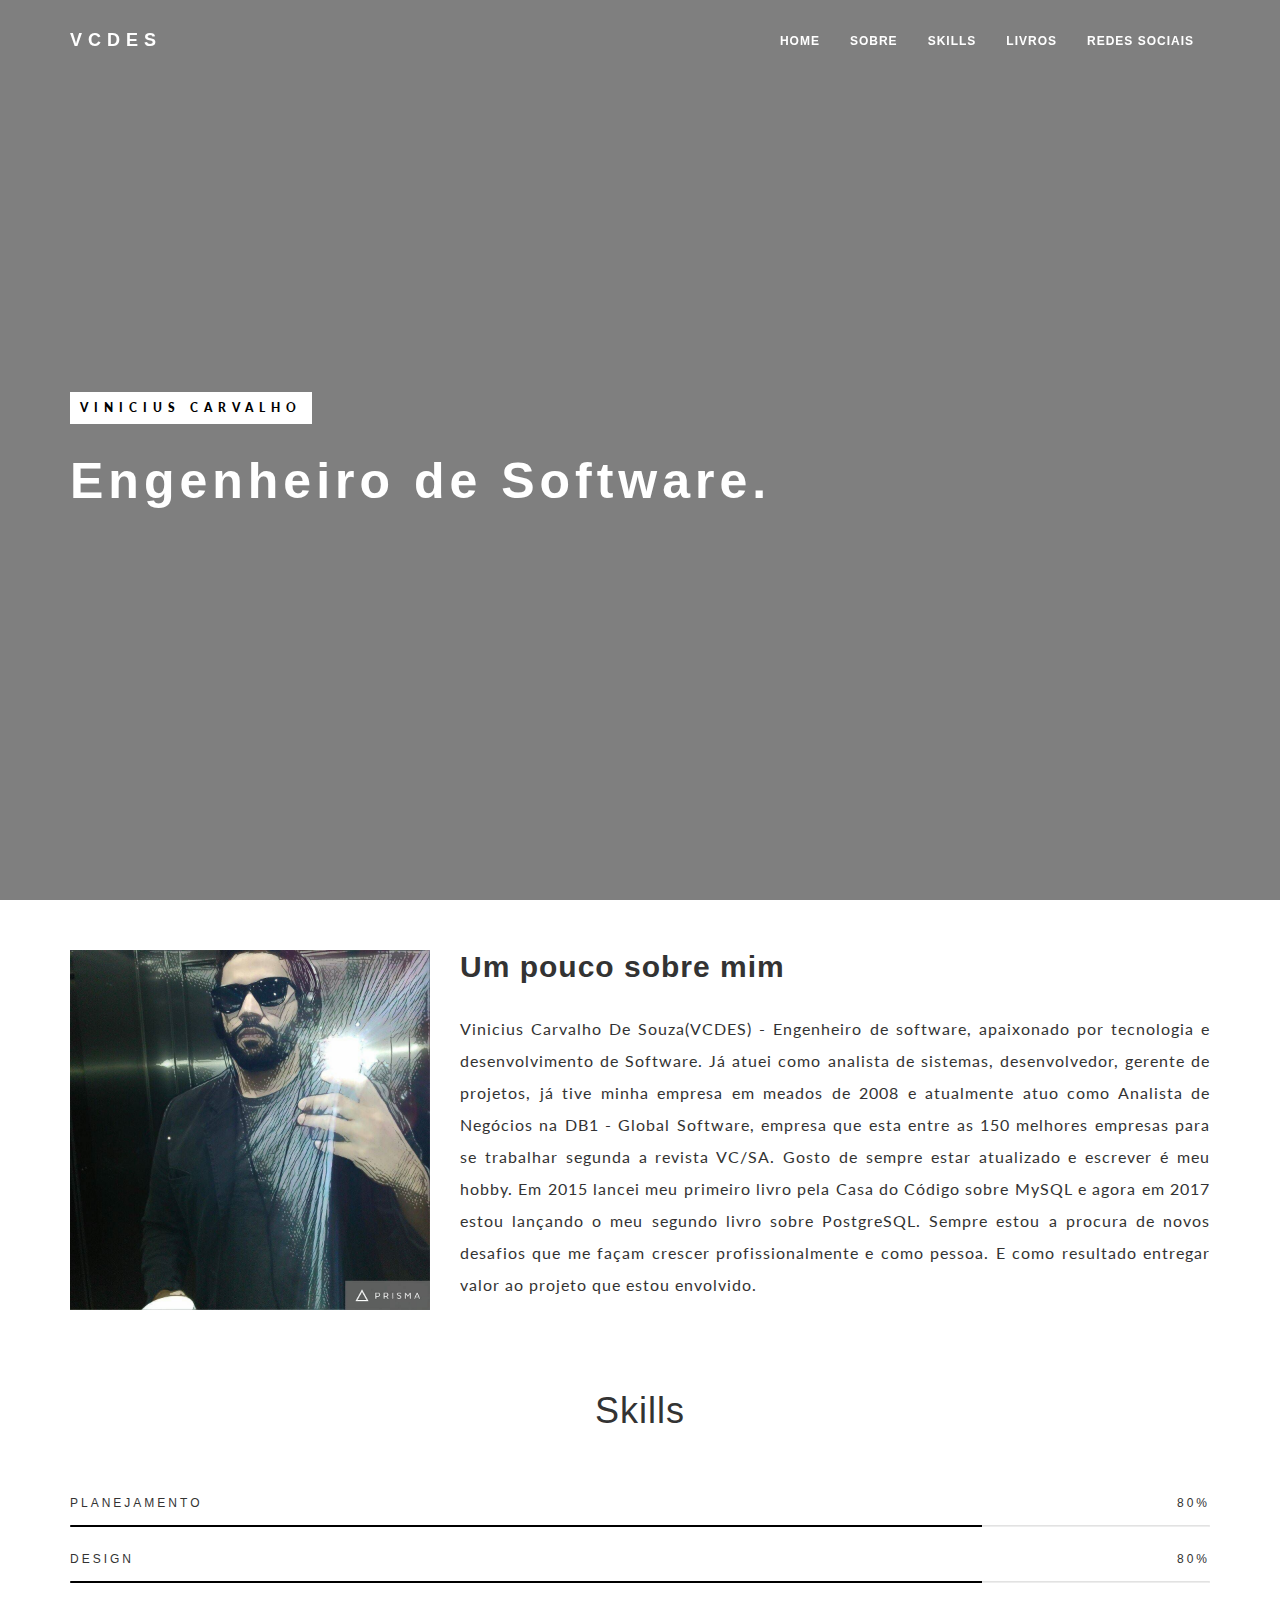
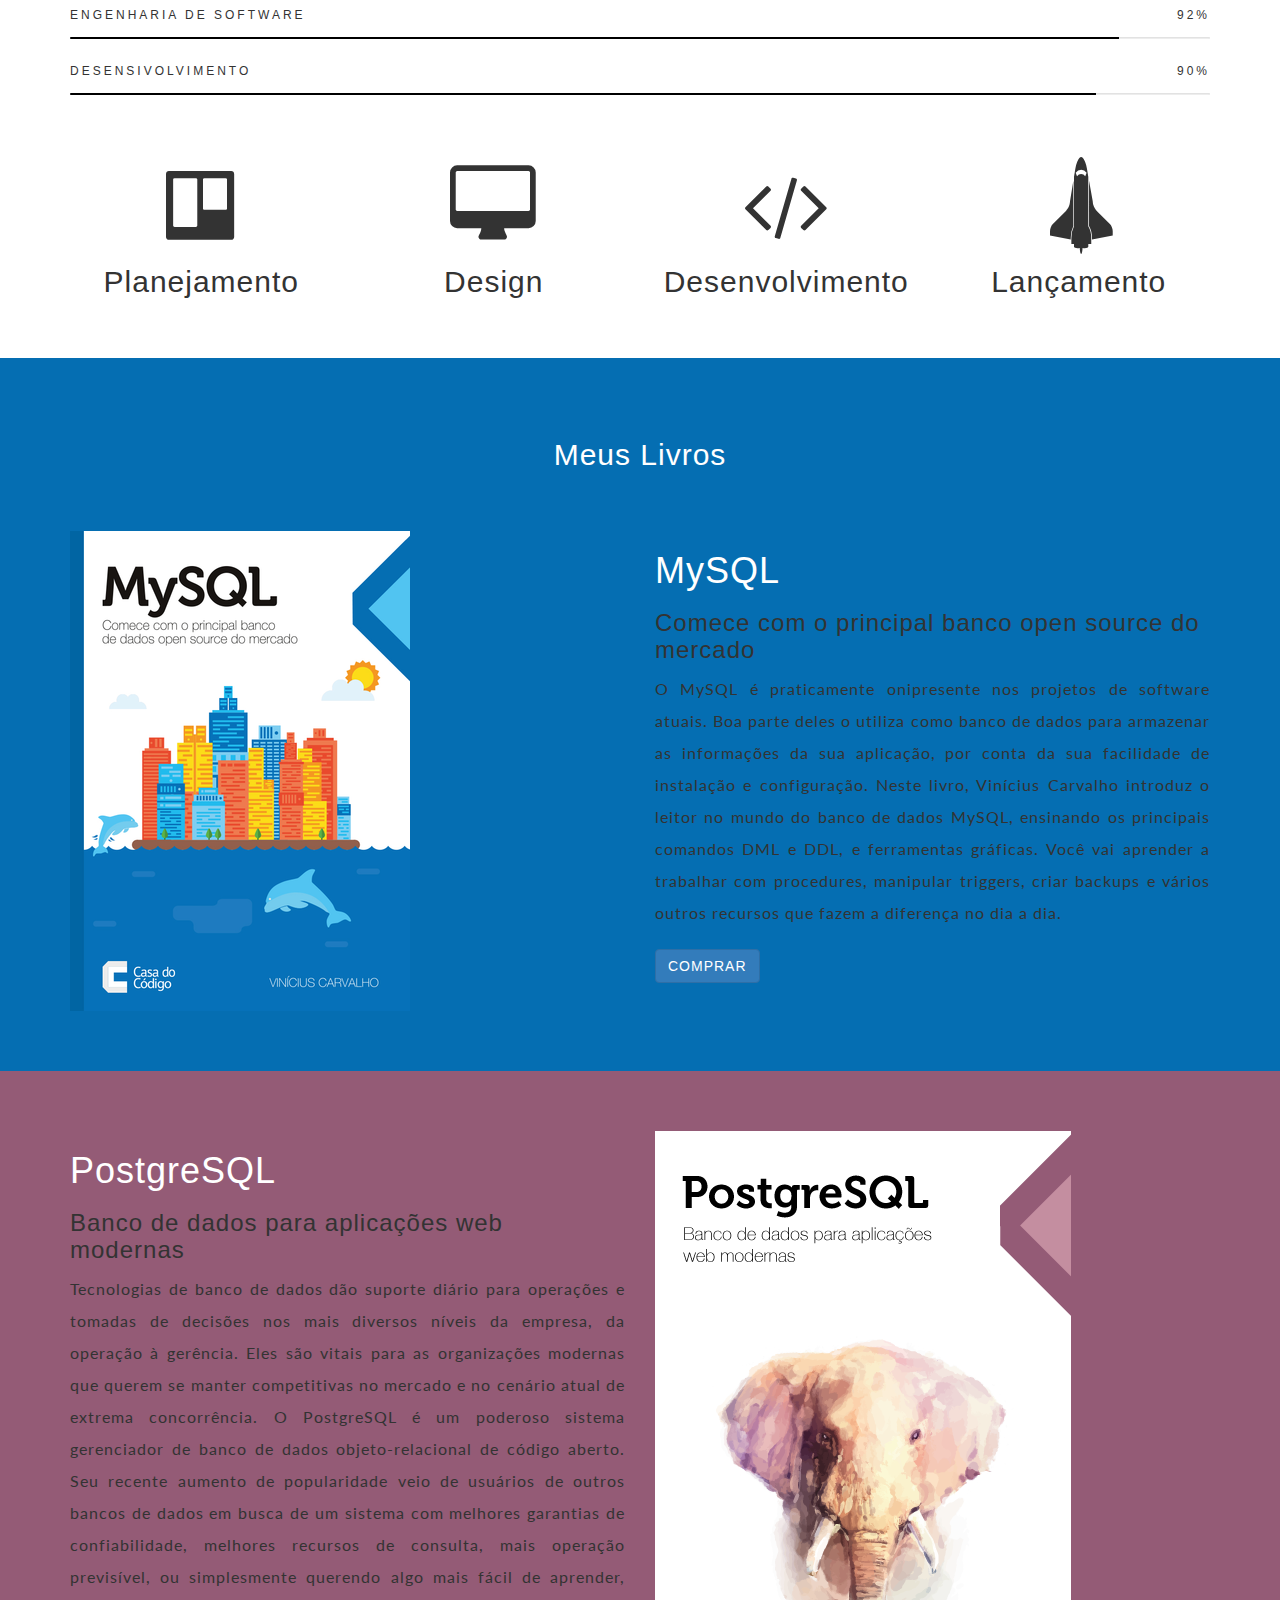
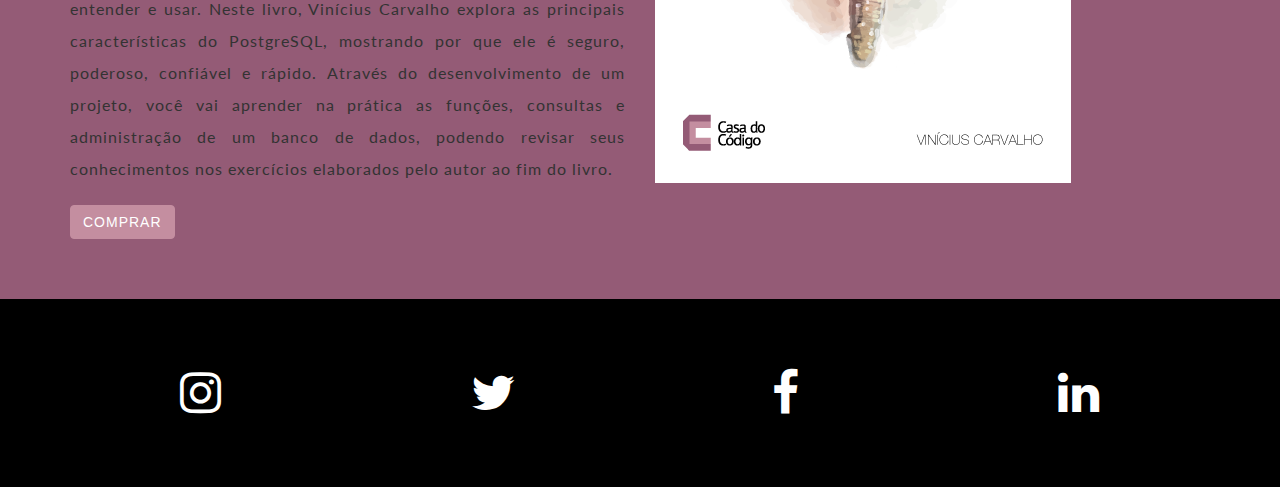
==== index.html @ 4eb9a99d "site" ====
<html>
    <head>
        <meta charset="utf-8">
        <meta name="viewport" content="width=device-width, initial-scale=1">
        <meta name="description" content="Vinicius Carvalho. Engenheiro de software, escritor, consultor, colunista, blogueiro e um nerd com orgulho. "/>
        <meta name="keywords" content="desenvolvimento, web sites, casa do código, ecommerce, apps, aplicativos, sistemas, Londrina, Maringa, Vinicius, Carvalho, Vinicius Carvalho, software, engenharia, computação, tecnologia">
        <meta name="author" content="Vinicius Carvalho">
        <!-- <script type="text/javascript" src="http://cdnjs.cloudflare.com/ajax/libs/jquery/2.0.3/jquery.min.js"></script> -->
        <script type="text/javascript" src="http://netdna.bootstrapcdn.com/bootstrap/3.3.4/js/bootstrap.min.js"></script>
        <link href="http://netdna.bootstrapcdn.com/bootstrap/3.3.4/css/bootstrap.min.css" rel="stylesheet" type="text/css">
        <link href="http://cdnjs.cloudflare.com/ajax/libs/font-awesome/4.3.0/css/font-awesome.min.css" rel="stylesheet" type="text/css">
        <link href="style.css" rel="stylesheet" type="text/css">
    </head>

  <body>


      <header id="home" class="welcome-area">
          <div class="header-top-area">
              <div class="container">
                  <div class="row">
                      <div class="col-md-3">
                          <div class="logo">
                              <a href="index.html">VCDES</a>
                          </div>
                      </div>
                      <div class="col-md-9">

                          <div class="mainmenu">
                              <div class="navbar navbar-nobg">
                                  <div class="navbar-header">
                                      <button type="button" class="navbar-toggle" data-toggle="collapse" data-target=".navbar-collapse">
                                          <span class="sr-only">Toggle navigation</span>
                                          <span class="icon-bar"></span>
                                          <span class="icon-bar"></span>
                                          <span class="icon-bar"></span>
                                      </button>
                                  </div>
                                  <div class="navbar-collapse collapse">
                                      <ul class="nav navbar-nav navbar-right">
                                          <li class="active"><a class="smoth-scroll" href="#home">Home <div class="ripple-wrapper"></div></a>
                                          </li>
                                          <li><a class="smoth-scroll" href="#viniciuscdes-about">Sobre</a>
                                          </li>
                                          <li><a class="smoth-scroll" href="#viniciuscdes-skills">Skills</a>
                                          </li>
                                          <li><a class="smoth-scroll" href="#viniciuscdes-books">Livros</a>
                                          </li>
                                          <li><a class="smoth-scroll" href="#viniciuscdes-social">Redes Sociais</a>
                                          </li>
                                      </ul>
                                  </div>
                              </div>
                          </div>
                      </div>
                  </div>
              </div>
          </div>
          <div class="welcome-video-area" data-stellar-background-ratio="0.6">
              <a class="player" data-property="{videoURL:'https://www.youtube.com/watch?v=ZEcnHahx3Ls',containment:'#home', showControls:false, autoPlay:true, zoom:0, loop:true, mute:true, startAt:0, opacity:1, quality:'default'}"></a>
              <div class="display-table">
                  <div class="display-table-cell">
                      <div class="container">
                          <div class="row">
                              <div class="col-md-12">
                                  <div class="header-text">
                                      <p class="wow fadeInUp" data-wow-delay="0.4s">Vinicius Carvalho</p>
                                      <h2 class="wow fadeInUp" data-wow-delay="0.8s">Engenheiro de Software.</h2>
                                      <!-- <a class="home-btn smoth-scroll wow fadeInUp" data-wow-delay="1.2s" href="#work">Download CV</a>
                                      <a class="home-btn smoth-scroll wow fadeInUp" data-wow-delay="1.4s" href="#contact">Contact me</a> -->
                                  </div>
                              </div>
                          </div>
                      </div>
                  </div>
              </div>
          </div>
      </header>



        <div class="section about-viniciuscdes" id="viniciuscdes-about">
          <div class="container">
            <div class="row">
              <div class="col-md-4 text-left">
                <img src="assets/images/me.jpg" class="img-responsive">
              </div>
              <div class="col-md-8">
                <!-- <div class="row"> -->
                  <!-- <div class="col-md-12"> -->

                  <!-- </div> -->
                <!-- </div> -->
                <div class="about-text">
                    <h2>Um pouco sobre mim</h2>
                  <p class="text-justify">
                    Vinicius Carvalho De Souza(VCDES) -  Engenheiro de software, apaixonado por tecnologia e desenvolvimento de Software.
                    Já atuei como analista de sistemas, desenvolvedor, gerente de projetos, já tive minha empresa em meados de 2008 e
                    atualmente atuo como Analista de Negócios na DB1 - Global Software, empresa que esta entre as 150 melhores empresas para
                    se trabalhar segunda a revista VC/SA.
                    Gosto de sempre estar atualizado e escrever é meu hobby. Em 2015 lancei meu primeiro livro pela Casa do Código sobre MySQL e
                    agora em 2017 estou lançando o meu segundo livro sobre PostgreSQL.
                    Sempre estou a procura de novos desafios que me façam crescer profissionalmente e como pessoa.
                    E como resultado entregar valor ao projeto que estou envolvido.
                    </p>
                </div>
              </div>
            </div>
          </div>
        </div>
        <div class="section-black" id="viniciuscdes-skills">
          <div class="container">
            <div class="row">
              <div class="col-md-12">
                <div class="text-section-skills">
                  <h1 class="text-center">Skills</h1>
                </div>
              </div>
            </div>

            <div class="row">
              <div class="col-md-12">
                  <p class="progress-bar-text">Planejamento<span>80%</span></p>
                <div class="progress progress-vcdes">
                  <div class="progress-bar progress-bar-vcdes" role="progressbar" style="width: 80%;"></div>
                </div>
              </div>
            </div>

            <div class="row">
              <div class="col-md-12">
                  <p class="progress-bar-text">Design<span>80%</span></p>
                <div class="progress progress-vcdes">
                  <div class="progress-bar progress-bar-vcdes" role="progressbar" style="width: 80%;"></div>
                </div>
              </div>
            </div>

            <div class="row">
              <div class="col-md-12">
                  <p class="progress-bar-text">Engenharia de Software<span>92%</span></p>
                <div class="progress progress-vcdes">
                  <div class="progress-bar progress-bar-vcdes" role="progressbar" style="width: 92%;"></div>
                </div>
              </div>
            </div>

            <div class="row">
              <div class="col-md-12">
                  <p class="progress-bar-text">Desensivolvimento<span>90%</span></p>
                <div class="progress progress-vcdes">
                  <div class="progress-bar progress-bar-vcdes" role="progressbar" style="width: 90%;"></div>
                </div>
              </div>
            </div>

          </div>
        </div>

        <div class="section text-center section-process">
          <div class="container">
            <div class="row">
              <div class="col-md-3 col-sm-6">
                <i class="fa fa-5x fa-fw fa-trello"></i>
                  <h2>Planejamento</h2>
                  <!-- <p></p> -->
              </div>
              <div class="col-md-3 col-sm-6">
                <i class="fa fa-5x fa-fw fa-desktop"></i>
                <h2>Design</h2>
                <!-- <p></p> -->
              </div>
              <div class="col-md-3 col-sm-6">
                <i class="fa fa-5x fa-fw fa-code"></i>
                <h2>Desenvolvimento</h2>
                <!-- <p></p> -->
              </div>
              <div class="col-md-3 col-sm-6">
                <i class="fa fa-5x fa-fw fa-rotate-270 fa-space-shuttle"></i>
                <h2>Lançamento</h2>
                <!-- <p></p> -->
              </div>
            </div>
          </div>
        </div>

        <div class="section mysql-book" id="viniciuscdes-books">
            <div class="container">

                <div class="row">
                  <div class="col-md-12">
                    <div class="text-section-books">
                      <h2 class="text-center">Meus Livros</h2>
                    </div>
                  </div>
                </div>

                <div class="row">
                    <div class="col-md-6">
                        <img src="assets/images/mysql.png" class="img-responsive">
                    </div>
                    <div class="col-md-6">
                        <h1 class="text-primary" style="color:#fff;">MySQL</h1>
                        <h3>Comece com o principal banco open source do mercado</h3>
                        <div class="about-text">
                          <p class="text-justify">
                            O MySQL é praticamente onipresente nos projetos de software atuais.
                            Boa parte deles o utiliza como banco de dados para armazenar as informações da sua aplicação,
                            por conta da sua facilidade de instalação e configuração.
                             Neste livro, Vinícius Carvalho introduz o leitor no mundo do banco de dados MySQL,
                             ensinando os principais comandos DML e DDL, e ferramentas gráficas.
                             Você vai aprender a trabalhar com procedures, manipular triggers,
                             criar backups e vários outros recursos que fazem a diferença no dia a dia.
                           </p>
                           <a class="btn btn-primary btn-mysql" href="https://www.casadocodigo.com.br/products/livro-banco-mysql">COMPRAR</a>
                        </div>
                    </div>
                </div>
            </div>
        </div>
        <div class="section postgres-book" id="postgres-book">
            <div class="container">
                <div class="row">
                    <div class="col-md-6">
                        <h1 class="text-primary" style="color:#fff;">PostgreSQL</h1>
                        <h3>Banco de dados para aplicações web modernas</h3>
                        <div class="about-text">
                          <p class="text-justify">
                            Tecnologias de banco de dados dão suporte diário para operações
                            e tomadas de decisões nos mais diversos níveis da empresa, da operação à gerência.
                            Eles são vitais para as organizações modernas que querem se manter competitivas no
                            mercado e no cenário atual de extrema concorrência. O PostgreSQL é um poderoso sistema
                            gerenciador de banco de dados objeto-relacional de código aberto. Seu recente aumento de
                            popularidade veio de usuários de outros bancos de dados em busca de um sistema com
                            melhores garantias de confiabilidade, melhores recursos de consulta, mais operação
                            previsível, ou simplesmente querendo algo mais fácil de aprender, entender e usar.
                            Neste livro, Vinícius Carvalho explora as principais características do PostgreSQL,
                            mostrando por que ele é seguro, poderoso, confiável e rápido.
                            Através do desenvolvimento de um projeto, você vai aprender na prática as funções,
                            consultas e administração de um banco de dados, podendo revisar seus conhecimentos
                            nos exercícios elaborados pelo autor ao fim do livro.
                          </p>
                          <a class="btn btn-warning btn-postgres" href="https://www.casadocodigo.com.br/products/livro-postgresql">COMPRAR</a>
                        </div>
                    </div>
                    <div class="col-md-6">
                        <img src="assets/images/postgresql.png" class="img-responsive">
                    </div>
                </div>
            </div>
        </div>




          <!-- <script type="text/javascript" src="https://form.jotformz.com/jsform/70688558191671"></script> -->


    <div class="section social-viniciuscdes" id="viniciuscdes-social">
      <div class="container">
        <div class="row text-center">
          <div class="col-xs-3 text-center">
            <a href="http://www.instagram.com/viniciuscdes">
              <i class="fa fa-3x fa-fw fa-instagram text-inverse social-vcdes"></i>
            </a>
          </div>
          <div class="col-xs-3">
            <a href="http://www.twitter.com/vinicisucdes">
              <i class="fa fa-3x fa-fw fa-twitter text-inverse social-vcdes"></i>
            </a>
          </div>
          <div class="col-xs-3">
            <a href="http://www.facebook.com/vinicisucdes">
              <i class="fa fa-3x fa-facebook fa-fw text-inverse social-vcdes"></i>
            </a>
          </div>
          <div class="col-xs-3 text-center">
            <a href="https://www.linkedin.com/in/viniciuscdes/">
              <i class="fa fa-3x fa-fw fa-linkedin hub text-inverse social-vcdes"></i>
            </a>
          </div>
        </div>
      </div>
    </div>


    <!-- LATEST JQUERY -->
    <script src="assets/js/jquery.min.js"></script>

    <!-- YOUTUBE JS -->
    <script src="assets/js/jquery.mb.YTPlayer.min.js"></script>
    <script type="text/javascript">
        $('.player').mb_YTPlayer();
    </script>
    <!-- SCRIPT JS -->
    <script src="assets/js/scripts.js"></script>
</body>
</html>
---- style.css ----
@import url('https://fonts.googleapis.com/css?family=Lato|Lato');

body {
    font-size: 16px;
    font-weight: 400;
    line-height: 24px;
    letter-spacing: 1px;
    height: 100%;
    font-family: 'Lato', sans-serif;
}

h1,
h2,
h3,
h4,
h5,
h6 {
    font-family: 'Montserrat', sans-serif;
}

a {
    text-decoration: none;
    -webkit-transition: all 0.4s;
    -webkit-transition: all 0.2s;
    transition: all 0.2s;
    color: #000;
    font-family: 'Montserrat', sans-serif;
}

 
.about-viniciuscdes{
  margin-top: 50px;
  margin-bottom: 50px;
}

.progress-vcdes{
  height: 2px;
}

.progress-bar-vcdes{
  background-color: #000000;
}

.progress-bar-text span {
    float: right
}
.progress-bar-text {
    text-transform: uppercase;
    font-size: 12px;
    letter-spacing: 3px;
    font-family: 'Dosis', sans-serif;
}

.section-process{
  padding-bottom: 50px;
  padding-top: 50px;
}

.social-viniciuscdes{
    background-color: #000;
    padding-top: 70px;
    padding-bottom: 70px;
}

.mysql-book{
  background-color: #056eb2;
  padding-top: 60px;
  padding-bottom: 60px;
}

.postgres-book{
  background-color: #945b76;
  padding-top: 60px;
  padding-bottom: 60px;
}

.text-section-books{
  color: #ffffff;
  margin-bottom:60px;
}

.text-section-skills{
  margin-bottom: 60px;
}



.about-text h2 {
    margin-top: 0;
    margin-bottom: 30px;
    font-weight: 900;
}

.about-text p {
    margin-bottom: 20px;
    letter-spacing: 1px;
    line-height:32px;
}

.about-text p a {
    display: inline-block;
    background: #000;
    color: #fff;
    padding: 2px 6px;
    text-transform: uppercase;
    font-size: 12px;
    border: 1px solid #000;
    letter-spacing: 5px;
    margin: 0px 5px;
}

.about-text p a:hover {
    background: transparent;
    border: 1px solid #000;
    color: #000;
}


/*buy buttons*/

.btn-mysql{
  background-color: #337cbb;
  border-color: #2e6fa7;
}

.btn-postgres{
  background-color: #c48ea0;
  border-color: #c48ea0;
}

/*social-vcdes*/

.social-vcdes{
  color:#ffffff;
}

/*welcome-area*/

.welcome-area {
    height: 100%;
}

.welcome-image-area {
    position: relative;
    height: 100%;
    background: url(../images/bg/bg.jpg);
    background-size: cover;
    z-index: 1;
}

.parallax-bg {
    background: url(../images/bg/bg1.jpg);
    background-size: cover;
}

.welcome-image-area:after {
    position: absolute;
    background: rgba(0, 0, 0, .7);
    left: 0;
    top: 0;
    width: 100%;
    height: 100%;
    content: "";
    z-index: -1;
}

.display-table {
    display: table;
    width: 100%;
    height: 100%;
}

.display-table-cell {
    display: table-cell;
    vertical-align: middle;
}

.header-text {}

.header-text h2 {
    color: #fff;
    font-size: 50px;
    letter-spacing: 5px;
    margin: 0;
    font-weight: 900;
}

.header-text p {
    color: #000;
    text-transform: uppercase;
    letter-spacing: 6px;
    font-size: 12px;
    background: #fff;
    display: inline-block;
    padding: 4px 10px;
    font-weight: 900;
    margin-bottom: 30px;
}

.header-top-area {
    position: fixed;
    left: 0;
    top: 0;
    width: 100%;
    z-index: 9999;
    -webkit-transition: all 0.4s ease-out;
    transition: all 0.4s ease-out;
}

.logo {
    padding-top: 28px;
    -webkit-transition: all 0.3s ease-out;
    transition: all 0.3s ease-out;
}

.logo a {
    display: block;
    color: #fff;
    text-transform: uppercase;
    letter-spacing: 6px;
    font-weight: 900;
    font-size: 18px;
}

.mainmenu .navbar-nav li a {
    color: #fff;
    text-transform: uppercase;
    font-size: 12px;
    letter-spacing: 1px;
    padding: 30px 15px;
    -webkit-transition: .3s;
    transition: .3s;
    font-weight: 600;
}

.mainmenu .navbar-nav li a:hover {
    background: none;
    color: #fff;
    -webkit-transition: all 0.3s ease-out;
    transition: all 0.3s ease-out;
}

.nav li a:focus,
.nav li a:hover {
    background: none;
    color: #fff;
    -webkit-transition: all 0.3s ease-out;
    transition: all 0.3s ease-out;
}

.navbar {
    margin: 0;
}

.menu-bg {
    -webkit-transition: all 0.3s ease-out;
    transition: all 0.3s ease-out;
    background: #000;
}

.menu-bg .logo {
    padding-top: 18px;
    -webkit-transition: all 0.3s ease-out;
    transition: all 0.3s ease-out;
}

.menu-bg .mainmenu .navbar-nav li a {
    color: #fff;
    padding: 20px 15px;
    -webkit-transition: .3s;
    transition: .3s;
}

.menu-bg .mainmenu .navbar-nav li a:hover {
    color: #fff;
}

a.home-btn {
    margin-top: 40px;
    display: inline-block;
    color: #fff;
    padding: 10px 25px;
    text-transform: uppercase;
    font-size: 12px;
    border: 1px solid #fff;
    margin-right: 10px;
    background: transparent;
}

a.home-btn:hover {
    border: 1px solid #fff;
    background: transparent;
    color: #000;
    background: #fff;
}




.welcome-video-area {
    position: relative;
    height: 100%;
    background-size: cover;
    z-index: 1;
    background-position: center center;
}

.welcome-video-area:after {
    position: absolute;
    background: rgba(0, 0, 0, .5);
    left: 0;
    top: 0;
    width: 100%;
    height: 100%;
    content: "";
    z-index: -1;
}

.display-table {
    display: table;
    width: 100%;
    height: 100%;
}

.display-table-cell {
    display: table-cell;
    vertical-align: middle;
}



.preloader-area {
    background: #fff;
    bottom: 0;
    left: 0;
    position: fixed;
    right: 0;
    top: 0;
    z-index: 9999;
}

.double-bounce1,
.double-bounce2 {
    width: 100%;
    height: 100%;
    border-radius: 50%;
    background-color: #000;
    opacity: 0.6;
    position: absolute;
    top: 50%;
    left: 50%;
    height: 30px;
    width: 30px;
    margin-left: -15px;
    margin-top: -15px;
    -webkit-animation: sk-bounce 2.0s infinite ease-in-out;
    animation: sk-bounce 2.0s infinite ease-in-out;
}

.double-bounce2 {
    -webkit-animation-delay: -1.0s;
    animation-delay: -1.0s;
}

@-webkit-keyframes sk-bounce {
    0%,
    100% {
        -webkit-transform: scale(0.0)
    }
    50% {
        -webkit-transform: scale(1.0)
    }
}

@keyframes sk-bounce {
    0%,
    100% {
        transform: scale(0.0);
        -webkit-transform: scale(0.0);
    }
    50% {
        transform: scale(1.0);
        -webkit-transform: scale(1.0);
    }
}
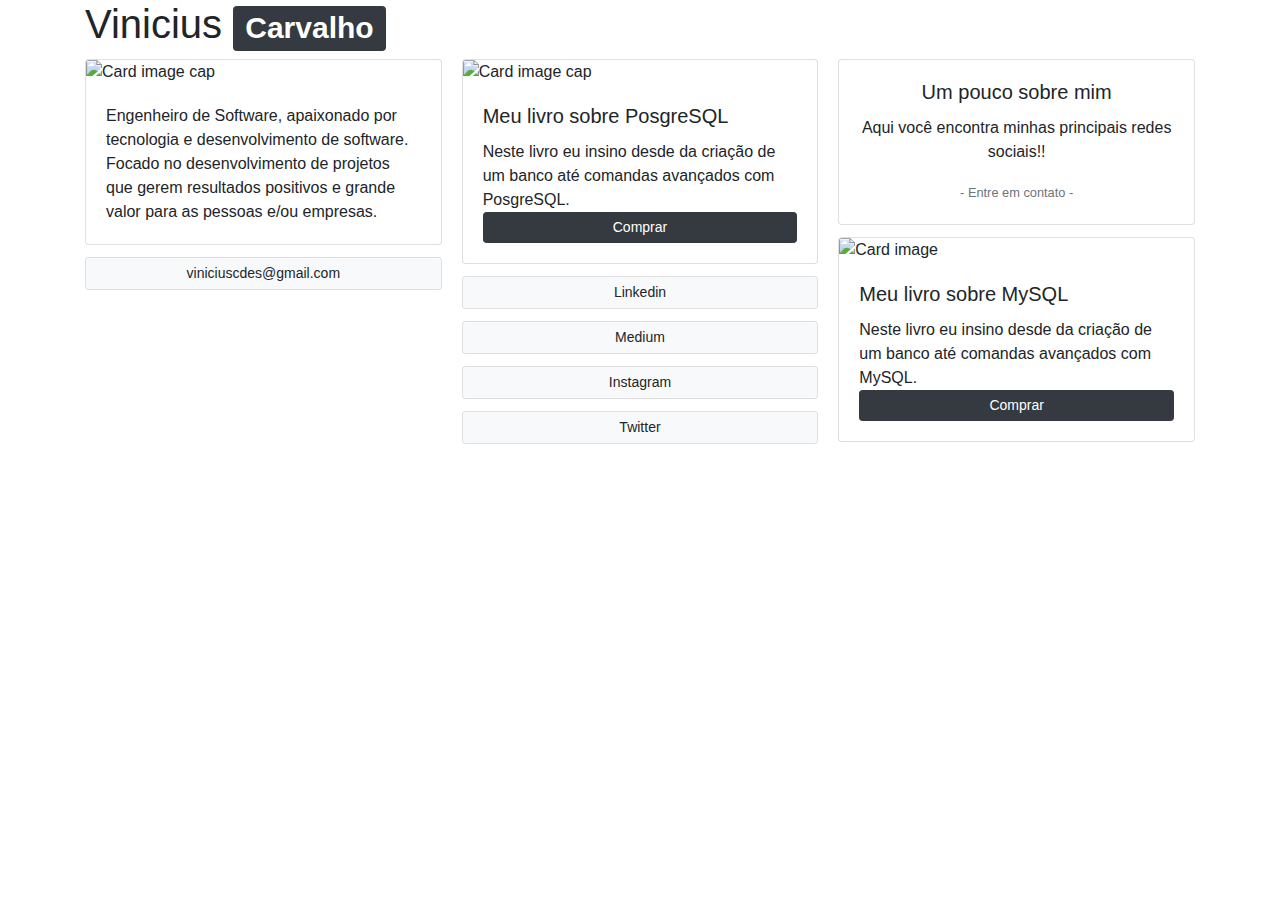
==== commit 0916d146: "Update index.html" ====
--- a/index.html
+++ b/index.html
@@ -1,298 +1,113 @@
-<html>
-    <head>
-        <meta charset="utf-8">
-        <meta name="viewport" content="width=device-width, initial-scale=1">
-        <meta name="description" content="Vinicius Carvalho. Engenheiro de software, escritor, consultor, colunista, blogueiro e um nerd com orgulho. "/>
-        <meta name="keywords" content="desenvolvimento, web sites, casa do código, ecommerce, apps, aplicativos, sistemas, Londrina, Maringa, Vinicius, Carvalho, Vinicius Carvalho, software, engenharia, computação, tecnologia">
-        <meta name="author" content="Vinicius Carvalho">
-        <!-- <script type="text/javascript" src="http://cdnjs.cloudflare.com/ajax/libs/jquery/2.0.3/jquery.min.js"></script> -->
-        <script type="text/javascript" src="http://netdna.bootstrapcdn.com/bootstrap/3.3.4/js/bootstrap.min.js"></script>
-        <link href="http://netdna.bootstrapcdn.com/bootstrap/3.3.4/css/bootstrap.min.css" rel="stylesheet" type="text/css">
-        <link href="http://cdnjs.cloudflare.com/ajax/libs/font-awesome/4.3.0/css/font-awesome.min.css" rel="stylesheet" type="text/css">
-        <link href="style.css" rel="stylesheet" type="text/css">
-    </head>
-
-  <body>
+<!doctype html>
+<html lang="en">
+  <head>
+    <!-- Required meta tags -->
+    <meta charset="utf-8">
+    <meta name="viewport" content="width=device-width, initial-scale=1, shrink-to-fit=no">
+   <meta name="description" content="">
+    <meta name="author" content="">
+    <!-- Bootstrap CSS -->
+    <link rel="stylesheet" href="https://maxcdn.bootstrapcdn.com/bootstrap/4.0.0/css/bootstrap.min.css" integrity="sha384-Gn5384xqQ1aoWXA+058RXPxPg6fy4IWvTNh0E263XmFcJlSAwiGgFAW/dAiS6JXm" crossorigin="anonymous">
+ 
+	<link rel="stylesheet" href="https://use.fontawesome.com/releases/v5.0.8/css/all.css" integrity="sha384-3AB7yXWz4OeoZcPbieVW64vVXEwADiYyAEhwilzWsLw+9FgqpyjjStpPnpBO8o8S" crossorigin="anonymous">
 
 
-      <header id="home" class="welcome-area">
-          <div class="header-top-area">
-              <div class="container">
-                  <div class="row">
-                      <div class="col-md-3">
-                          <div class="logo">
-                              <a href="index.html">VCDES</a>
-                          </div>
-                      </div>
-                      <div class="col-md-9">
+    <title>Hello, world!</title>
+  </head>
+  <body>
+    <div class="row">
+		<div class="container">	
+			<h1>Vinicius <span class="badge badge-dark">Carvalho</span></h1>
+		</div>
+	</div> 
+    <div class="row">
+		<div class="container">	
+			
+			<div class="card-columns">
+			  <div class="card">
+				<img class="card-img-top" src="viniciuscarvalho.png" alt="Card image cap">
+				<div class="card-body">			
+				  <p class="card-text">Engenheiro de Software, apaixonado por tecnologia e desenvolvimento de software. Focado no desenvolvimento de projetos que gerem resultados positivos e grande valor para as pessoas e/ou empresas. </p>
 
-                          <div class="mainmenu">
-                              <div class="navbar navbar-nobg">
-                                  <div class="navbar-header">
-                                      <button type="button" class="navbar-toggle" data-toggle="collapse" data-target=".navbar-collapse">
-                                          <span class="sr-only">Toggle navigation</span>
-                                          <span class="icon-bar"></span>
-                                          <span class="icon-bar"></span>
-                                          <span class="icon-bar"></span>
-                                      </button>
-                                  </div>
-                                  <div class="navbar-collapse collapse">
-                                      <ul class="nav navbar-nav navbar-right">
-                                          <li class="active"><a class="smoth-scroll" href="#home">Home <div class="ripple-wrapper"></div></a>
-                                          </li>
-                                          <li><a class="smoth-scroll" href="#viniciuscdes-about">Sobre</a>
-                                          </li>
-                                          <li><a class="smoth-scroll" href="#viniciuscdes-skills">Skills</a>
-                                          </li>
-                                          <li><a class="smoth-scroll" href="#viniciuscdes-books">Livros</a>
-                                          </li>
-                                          <li><a class="smoth-scroll" href="#viniciuscdes-social">Redes Sociais</a>
-                                          </li>
-                                      </ul>
-                                  </div>
-                              </div>
-                          </div>
-                      </div>
-                  </div>
-              </div>
-          </div>
-          <div class="welcome-video-area" data-stellar-background-ratio="0.6">
-              <a class="player" data-property="{videoURL:'https://www.youtube.com/watch?v=ZEcnHahx3Ls',containment:'#home', showControls:false, autoPlay:true, zoom:0, loop:true, mute:true, startAt:0, opacity:1, quality:'default'}"></a>
-              <div class="display-table">
-                  <div class="display-table-cell">
-                      <div class="container">
-                          <div class="row">
-                              <div class="col-md-12">
-                                  <div class="header-text">
-                                      <p class="wow fadeInUp" data-wow-delay="0.4s">Vinicius Carvalho</p>
-                                      <h2 class="wow fadeInUp" data-wow-delay="0.8s">Engenheiro de Software.</h2>
-                                      <!-- <a class="home-btn smoth-scroll wow fadeInUp" data-wow-delay="1.2s" href="#work">Download CV</a>
-                                      <a class="home-btn smoth-scroll wow fadeInUp" data-wow-delay="1.4s" href="#contact">Contact me</a> -->
-                                  </div>
-                              </div>
-                          </div>
-                      </div>
-                  </div>
-              </div>
-          </div>
-      </header>
+				</div>
+			  </div>
+			  <div class="card">
+				<a href="mailto:viniciuscdes@gmail.com" role="button" class="btn btn-light btn-sm btn-block">
+				<i class="fas fa-rocket"> </i> viniciuscdes@gmail.com 
+				<a>
+			  </div>
+			  <div class="card">
+				<img class="card-img-top" src="postgresql_viniciuscarvalho.png" alt="Card image cap">
+				<div class="card-body">
+				  <h5 class="card-title">Meu livro sobre PosgreSQL</h5>
+				  <p class="card-text"> Neste livro eu insino desde da criação de um banco até comandas avançados com PosgreSQL.</p>
+<a href="https://www.casadocodigo.com.br/products/livro-postgresql" role="button" class="btn btn-dark btn-sm btn-block">Comprar</a>
 
+				</div>
+			  </div>
+			  <div class="card">
+				<a <a href="https://www.linkedin.com/in/viniciuscdes/" role="button" class="btn btn-light btn-sm btn-block">
+					<i class="fab fa-linkedin"> </i> Linkedin
+				</a>
+			  </div>
+		 
+			  <div class="card">
+				<a href="https://medium.com/@viniciuscarvalho" role="button" class="btn btn-light btn-sm btn-block">
+				<i class="fab fa-medium"> </i> Medium 
+				<a>
+			  </div>	
+			  <div class="card">
+				<a href="https://www.instagram.com/viniciuscdes/" role="button" class="btn btn-light btn-sm btn-block">
+				<i class="fab fa-instagram"> </i> Instagram 
+				<a>
+			  </div>
+			  <div class="card">
+				<a href="https://www.twitter.com/viniciuscdes/" role="button" class="btn btn-light btn-sm btn-block">
+				<i class="fab fa-twitter"> </i> Twitter 
+				<a>
+			  </div>			  
+			  
+			  <div class="card text-center">
+				<div class="card-body">
+				  <h5 class="card-title">Um pouco sobre mim</h5>
+				  <p class="card-text">Aqui você encontra minhas principais redes sociais!!</p>
+				  <p class="card-text"><small class="text-muted"> - Entre em contato -
 
+ </small></p>
+				</div>
+			  </div>
+			  
+			  <div class="card">
+				<img class="card-img" src="mysql_viniciuscarvalho.png" alt="Card image">
+				<div class="card-body">
+				  <h5 class="card-title">Meu livro sobre MySQL</h5>
+				  <p class="card-text">Neste livro eu insino desde da criação de um banco até comandas avançados com MySQL.</p>
+<a href="https://www.casadocodigo.com.br/products/livro-banco-mysql" role="button" class="btn btn-dark btn-sm btn-block">Comprar</a>
 
-        <div class="section about-viniciuscdes" id="viniciuscdes-about">
-          <div class="container">
-            <div class="row">
-              <div class="col-md-4 text-left">
-                <img src="assets/images/me.jpg" class="img-responsive">
-              </div>
-              <div class="col-md-8">
-                <!-- <div class="row"> -->
-                  <!-- <div class="col-md-12"> -->
-
-                  <!-- </div> -->
-                <!-- </div> -->
-                <div class="about-text">
-                    <h2>Um pouco sobre mim</h2>
-                  <p class="text-justify">
-                    Vinicius Carvalho De Souza(VCDES) -  Engenheiro de software, apaixonado por tecnologia e desenvolvimento de Software.
-                    Já atuei como analista de sistemas, desenvolvedor, gerente de projetos, já tive minha empresa em meados de 2008 e
-                    atualmente atuo como Analista de Negócios na DB1 - Global Software, empresa que esta entre as 150 melhores empresas para
-                    se trabalhar segunda a revista VC/SA.
-                    Gosto de sempre estar atualizado e escrever é meu hobby. Em 2015 lancei meu primeiro livro pela Casa do Código sobre MySQL e
-                    agora em 2017 estou lançando o meu segundo livro sobre PostgreSQL.
-                    Sempre estou a procura de novos desafios que me façam crescer profissionalmente e como pessoa.
-                    E como resultado entregar valor ao projeto que estou envolvido.
-                    </p>
-                </div>
-              </div>
-            </div>
-          </div>
-        </div>
-        <div class="section-black" id="viniciuscdes-skills">
-          <div class="container">
-            <div class="row">
-              <div class="col-md-12">
-                <div class="text-section-skills">
-                  <h1 class="text-center">Skills</h1>
-                </div>
-              </div>
-            </div>
-
-            <div class="row">
-              <div class="col-md-12">
-                  <p class="progress-bar-text">Planejamento<span>80%</span></p>
-                <div class="progress progress-vcdes">
-                  <div class="progress-bar progress-bar-vcdes" role="progressbar" style="width: 80%;"></div>
-                </div>
-              </div>
-            </div>
-
-            <div class="row">
-              <div class="col-md-12">
-                  <p class="progress-bar-text">Design<span>80%</span></p>
-                <div class="progress progress-vcdes">
-                  <div class="progress-bar progress-bar-vcdes" role="progressbar" style="width: 80%;"></div>
-                </div>
-              </div>
-            </div>
-
-            <div class="row">
-              <div class="col-md-12">
-                  <p class="progress-bar-text">Engenharia de Software<span>92%</span></p>
-                <div class="progress progress-vcdes">
-                  <div class="progress-bar progress-bar-vcdes" role="progressbar" style="width: 92%;"></div>
-                </div>
-              </div>
-            </div>
-
-            <div class="row">
-              <div class="col-md-12">
-                  <p class="progress-bar-text">Desensivolvimento<span>90%</span></p>
-                <div class="progress progress-vcdes">
-                  <div class="progress-bar progress-bar-vcdes" role="progressbar" style="width: 90%;"></div>
-                </div>
-              </div>
-            </div>
-
-          </div>
-        </div>
-
-        <div class="section text-center section-process">
-          <div class="container">
-            <div class="row">
-              <div class="col-md-3 col-sm-6">
-                <i class="fa fa-5x fa-fw fa-trello"></i>
-                  <h2>Planejamento</h2>
-                  <!-- <p></p> -->
-              </div>
-              <div class="col-md-3 col-sm-6">
-                <i class="fa fa-5x fa-fw fa-desktop"></i>
-                <h2>Design</h2>
-                <!-- <p></p> -->
-              </div>
-              <div class="col-md-3 col-sm-6">
-                <i class="fa fa-5x fa-fw fa-code"></i>
-                <h2>Desenvolvimento</h2>
-                <!-- <p></p> -->
-              </div>
-              <div class="col-md-3 col-sm-6">
-                <i class="fa fa-5x fa-fw fa-rotate-270 fa-space-shuttle"></i>
-                <h2>Lançamento</h2>
-                <!-- <p></p> -->
-              </div>
-            </div>
-          </div>
-        </div>
-
-        <div class="section mysql-book" id="viniciuscdes-books">
-            <div class="container">
-
-                <div class="row">
-                  <div class="col-md-12">
-                    <div class="text-section-books">
-                      <h2 class="text-center">Meus Livros</h2>
-                    </div>
-                  </div>
-                </div>
-
-                <div class="row">
-                    <div class="col-md-6">
-                        <img src="assets/images/mysql.png" class="img-responsive">
-                    </div>
-                    <div class="col-md-6">
-                        <h1 class="text-primary" style="color:#fff;">MySQL</h1>
-                        <h3>Comece com o principal banco open source do mercado</h3>
-                        <div class="about-text">
-                          <p class="text-justify">
-                            O MySQL é praticamente onipresente nos projetos de software atuais.
-                            Boa parte deles o utiliza como banco de dados para armazenar as informações da sua aplicação,
-                            por conta da sua facilidade de instalação e configuração.
-                             Neste livro, Vinícius Carvalho introduz o leitor no mundo do banco de dados MySQL,
-                             ensinando os principais comandos DML e DDL, e ferramentas gráficas.
-                             Você vai aprender a trabalhar com procedures, manipular triggers,
-                             criar backups e vários outros recursos que fazem a diferença no dia a dia.
-                           </p>
-                           <a class="btn btn-primary btn-mysql" href="https://www.casadocodigo.com.br/products/livro-banco-mysql">COMPRAR</a>
-                        </div>
-                    </div>
-                </div>
-            </div>
-        </div>
-        <div class="section postgres-book" id="postgres-book">
-            <div class="container">
-                <div class="row">
-                    <div class="col-md-6">
-                        <h1 class="text-primary" style="color:#fff;">PostgreSQL</h1>
-                        <h3>Banco de dados para aplicações web modernas</h3>
-                        <div class="about-text">
-                          <p class="text-justify">
-                            Tecnologias de banco de dados dão suporte diário para operações
-                            e tomadas de decisões nos mais diversos níveis da empresa, da operação à gerência.
-                            Eles são vitais para as organizações modernas que querem se manter competitivas no
-                            mercado e no cenário atual de extrema concorrência. O PostgreSQL é um poderoso sistema
-                            gerenciador de banco de dados objeto-relacional de código aberto. Seu recente aumento de
-                            popularidade veio de usuários de outros bancos de dados em busca de um sistema com
-                            melhores garantias de confiabilidade, melhores recursos de consulta, mais operação
-                            previsível, ou simplesmente querendo algo mais fácil de aprender, entender e usar.
-                            Neste livro, Vinícius Carvalho explora as principais características do PostgreSQL,
-                            mostrando por que ele é seguro, poderoso, confiável e rápido.
-                            Através do desenvolvimento de um projeto, você vai aprender na prática as funções,
-                            consultas e administração de um banco de dados, podendo revisar seus conhecimentos
-                            nos exercícios elaborados pelo autor ao fim do livro.
-                          </p>
-                          <a class="btn btn-warning btn-postgres" href="https://www.casadocodigo.com.br/products/livro-postgresql">COMPRAR</a>
-                        </div>
-                    </div>
-                    <div class="col-md-6">
-                        <img src="assets/images/postgresql.png" class="img-responsive">
-                    </div>
-                </div>
-            </div>
-        </div>
+				</div>				
+			  </div>
+			 
+		
+		
+		
+		
+		
+		</div>
+	</div> 
+	
+	
+	
+    <!-- Optional JavaScript -->
+    <!-- jQuery first, then Popper.js, then Bootstrap JS -->
+    <script src="https://code.jquery.com/jquery-3.2.1.slim.min.js" integrity="sha384-KJ3o2DKtIkvYIK3UENzmM7KCkRr/rE9/Qpg6aAZGJwFDMVNA/GpGFF93hXpG5KkN" crossorigin="anonymous"></script>
+    <script src="https://cdnjs.cloudflare.com/ajax/libs/popper.js/1.12.9/umd/popper.min.js" integrity="sha384-ApNbgh9B+Y1QKtv3Rn7W3mgPxhU9K/ScQsAP7hUibX39j7fakFPskvXusvfa0b4Q" crossorigin="anonymous"></script>
+    <script src="https://maxcdn.bootstrapcdn.com/bootstrap/4.0.0/js/bootstrap.min.js" integrity="sha384-JZR6Spejh4U02d8jOt6vLEHfe/JQGiRRSQQxSfFWpi1MquVdAyjUar5+76PVCmYl" crossorigin="anonymous"></script>
+	
+ <script defer src="https://use.fontawesome.com/releases/v5.0.8/js/all.js" integrity="sha384-SlE991lGASHoBfWbelyBPLsUlwY1GwNDJo3jSJO04KZ33K2bwfV9YBauFfnzvynJ" crossorigin="anonymous"></script>
 
 
 
 
-          <!-- <script type="text/javascript" src="https://form.jotformz.com/jsform/70688558191671"></script> -->
-
-
-    <div class="section social-viniciuscdes" id="viniciuscdes-social">
-      <div class="container">
-        <div class="row text-center">
-          <div class="col-xs-3 text-center">
-            <a href="http://www.instagram.com/viniciuscdes">
-              <i class="fa fa-3x fa-fw fa-instagram text-inverse social-vcdes"></i>
-            </a>
-          </div>
-          <div class="col-xs-3">
-            <a href="http://www.twitter.com/vinicisucdes">
-              <i class="fa fa-3x fa-fw fa-twitter text-inverse social-vcdes"></i>
-            </a>
-          </div>
-          <div class="col-xs-3">
-            <a href="http://www.facebook.com/vinicisucdes">
-              <i class="fa fa-3x fa-facebook fa-fw text-inverse social-vcdes"></i>
-            </a>
-          </div>
-          <div class="col-xs-3 text-center">
-            <a href="https://www.linkedin.com/in/viniciuscdes/">
-              <i class="fa fa-3x fa-fw fa-linkedin hub text-inverse social-vcdes"></i>
-            </a>
-          </div>
-        </div>
-      </div>
-    </div>
-
-
-    <!-- LATEST JQUERY -->
-    <script src="assets/js/jquery.min.js"></script>
-
-    <!-- YOUTUBE JS -->
-    <script src="assets/js/jquery.mb.YTPlayer.min.js"></script>
-    <script type="text/javascript">
-        $('.player').mb_YTPlayer();
-    </script>
-    <!-- SCRIPT JS -->
-    <script src="assets/js/scripts.js"></script>
-</body>
+	
+  </body>
 </html>
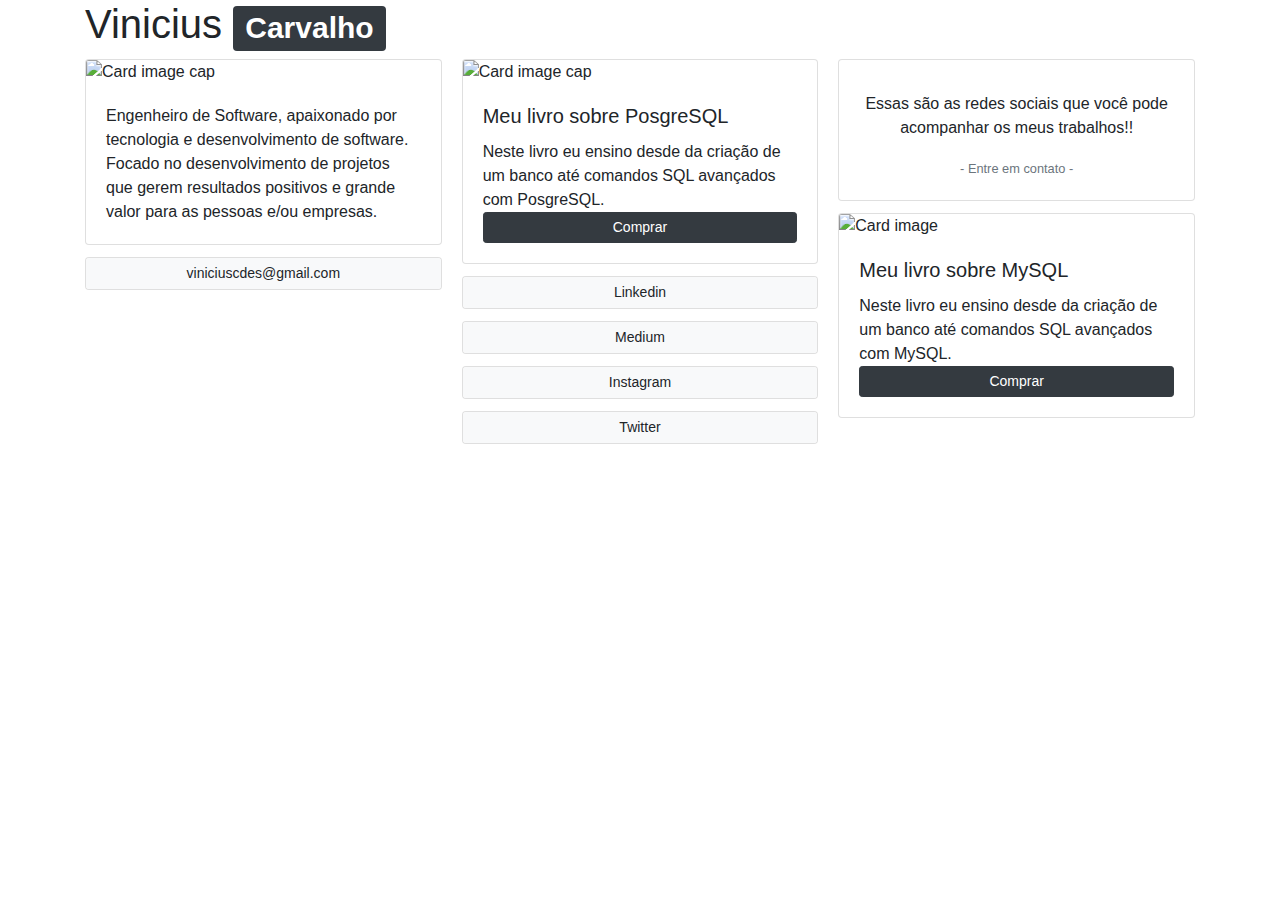
==== commit c3325f69: "Add files via upload" ====
--- a/index.html
+++ b/index.html
@@ -27,7 +27,7 @@
 			  <div class="card">
 				<img class="card-img-top" src="viniciuscarvalho.png" alt="Card image cap">
 				<div class="card-body">			
-				  <p class="card-text">Engenheiro de Software, apaixonado por tecnologia e desenvolvimento de software. Focado no desenvolvimento de projetos que gerem resultados positivos e grande valor para as pessoas e/ou empresas. </p>
+				  <p class="card-text">Engenheiro de Software, apaixonado por tecnologia e desenvolvimento de software. Focado no desenvolvimento de projetos que gerem resultados positivos e grande valor para as pessoas e/ou empresas.  </p>
 
 				</div>
 			  </div>
@@ -40,7 +40,7 @@
 				<img class="card-img-top" src="postgresql_viniciuscarvalho.png" alt="Card image cap">
 				<div class="card-body">
 				  <h5 class="card-title">Meu livro sobre PosgreSQL</h5>
-				  <p class="card-text"> Neste livro eu insino desde da criação de um banco até comandas avançados com PosgreSQL.</p>
+				  <p class="card-text"> Neste livro eu ensino desde da criação de um banco até comandos SQL avançados com PosgreSQL.</p>
 <a href="https://www.casadocodigo.com.br/products/livro-postgresql" role="button" class="btn btn-dark btn-sm btn-block">Comprar</a>
 
 				</div>
@@ -69,8 +69,8 @@
 			  
 			  <div class="card text-center">
 				<div class="card-body">
-				  <h5 class="card-title">Um pouco sobre mim</h5>
-				  <p class="card-text">Aqui você encontra minhas principais redes sociais!!</p>
+				  <h5 class="card-title"></h5>
+				  <p class="card-text">Essas são as redes sociais que você pode acompanhar os meus trabalhos!!</p>
 				  <p class="card-text"><small class="text-muted"> - Entre em contato -
 
  </small></p>
@@ -81,7 +81,7 @@
 				<img class="card-img" src="mysql_viniciuscarvalho.png" alt="Card image">
 				<div class="card-body">
 				  <h5 class="card-title">Meu livro sobre MySQL</h5>
-				  <p class="card-text">Neste livro eu insino desde da criação de um banco até comandas avançados com MySQL.</p>
+				  <p class="card-text">Neste livro eu ensino desde da criação de um banco até comandos SQL avançados com MySQL.</p>
 <a href="https://www.casadocodigo.com.br/products/livro-banco-mysql" role="button" class="btn btn-dark btn-sm btn-block">Comprar</a>
 
 				</div>				
@@ -110,4 +110,4 @@
 
 	
   </body>
-</html>
+</html>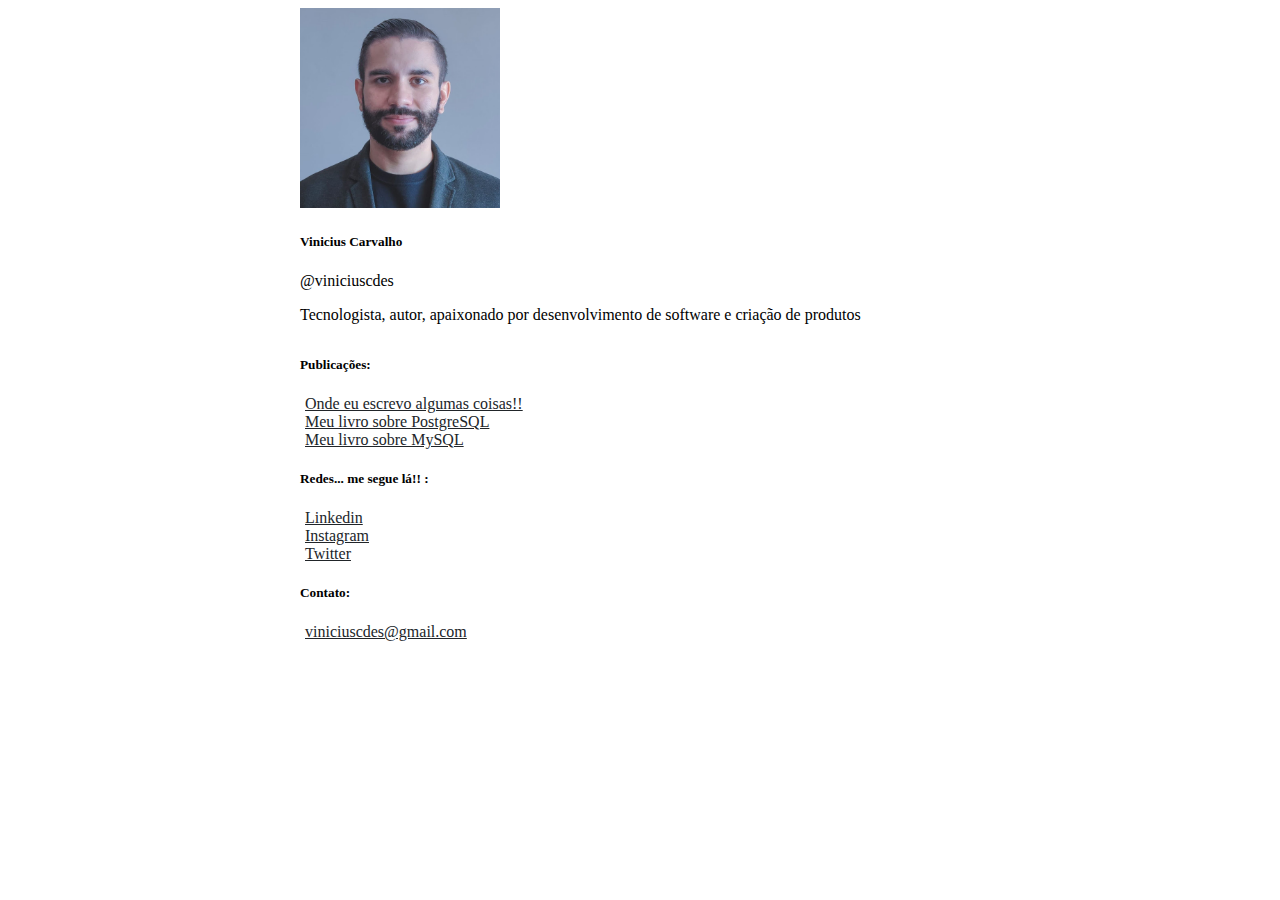
==== commit f8dc2258: "2022 changes" ====
--- a/index.html
+++ b/index.html
@@ -3,111 +3,64 @@
   <head>
     <!-- Required meta tags -->
     <meta charset="utf-8">
-    <meta name="viewport" content="width=device-width, initial-scale=1, shrink-to-fit=no">
-   <meta name="description" content="">
-    <meta name="author" content="">
+    <meta name="viewport" content="width=device-width, initial-scale=1">
+
     <!-- Bootstrap CSS -->
-    <link rel="stylesheet" href="https://maxcdn.bootstrapcdn.com/bootstrap/4.0.0/css/bootstrap.min.css" integrity="sha384-Gn5384xqQ1aoWXA+058RXPxPg6fy4IWvTNh0E263XmFcJlSAwiGgFAW/dAiS6JXm" crossorigin="anonymous">
- 
-	<link rel="stylesheet" href="https://use.fontawesome.com/releases/v5.0.8/css/all.css" integrity="sha384-3AB7yXWz4OeoZcPbieVW64vVXEwADiYyAEhwilzWsLw+9FgqpyjjStpPnpBO8o8S" crossorigin="anonymous">
-
-
+    <link href="https://cdn.jsdelivr.net/npm/bootstrap@5.1.3/dist/css/bootstrap.min.css" rel="stylesheet" integrity="sha384-1BmE4kWBq78iYhFldvKuhfTAU6auU8tT94WrHftjDbrCEXSU1oBoqyl2QvZ6jIW3" crossorigin="anonymous">
+    <link rel="stylesheet" href="css/index.css">
+    
     <title>Hello, world!</title>
   </head>
   <body>
-    <div class="row">
-		<div class="container">	
-			<h1>Vinicius <span class="badge badge-dark">Carvalho</span></h1>
-		</div>
-	</div> 
-    <div class="row">
-		<div class="container">	
-			
-			<div class="card-columns">
-			  <div class="card">
-				<img class="card-img-top" src="viniciuscarvalho.png" alt="Card image cap">
-				<div class="card-body">			
-				  <p class="card-text">Engenheiro de Software, apaixonado por tecnologia e desenvolvimento de software. Focado no desenvolvimento de projetos que gerem resultados positivos e grande valor para as pessoas e/ou empresas.  </p>
-
+    <div class="container">
+		<div class="row">
+			<div class="card text-center">
+				<img src="img/unnamed.jpg" class="card-img-top img-thumbnail" style="max-width:200px;" alt="...">
+				<div class="card-body">
+				  <h5 class="card-title">Vinicius Carvalho</h5>
+          <p class="card-text">@viniciuscdes</p>
+				  <figcaption class="blockquote-footer">
+            Tecnologista, autor, apaixonado por desenvolvimento de software e criação de produtos 
+          </figcaption>
 				</div>
 			  </div>
-			  <div class="card">
-				<a href="mailto:viniciuscdes@gmail.com" role="button" class="btn btn-light btn-sm btn-block">
-				<i class="fas fa-rocket"> </i> viniciuscdes@gmail.com 
-				<a>
-			  </div>
-			  <div class="card">
-				<img class="card-img-top" src="postgresql_viniciuscarvalho.png" alt="Card image cap">
-				<div class="card-body">
-				  <h5 class="card-title">Meu livro sobre PosgreSQL</h5>
-				  <p class="card-text"> Neste livro eu ensino desde da criação de um banco até comandos SQL avançados com PosgreSQL.</p>
-<a href="https://www.casadocodigo.com.br/products/livro-postgresql" role="button" class="btn btn-dark btn-sm btn-block">Comprar</a>
+		</div>
 
-				</div>
-			  </div>
-			  <div class="card">
-				<a <a href="https://www.linkedin.com/in/viniciuscdes/" role="button" class="btn btn-light btn-sm btn-block">
-					<i class="fab fa-linkedin"> </i> Linkedin
-				</a>
-			  </div>
-		 
-			  <div class="card">
-				<a href="https://medium.com/@viniciuscarvalho" role="button" class="btn btn-light btn-sm btn-block">
-				<i class="fab fa-medium"> </i> Medium 
-				<a>
-			  </div>	
-			  <div class="card">
-				<a href="https://www.instagram.com/viniciuscdes/" role="button" class="btn btn-light btn-sm btn-block">
-				<i class="fab fa-instagram"> </i> Instagram 
-				<a>
-			  </div>
-			  <div class="card">
-				<a href="https://www.twitter.com/viniciuscdes/" role="button" class="btn btn-light btn-sm btn-block">
-				<i class="fab fa-twitter"> </i> Twitter 
-				<a>
-			  </div>			  
-			  
-			  <div class="card text-center">
-				<div class="card-body">
-				  <h5 class="card-title"></h5>
-				  <p class="card-text">Essas são as redes sociais que você pode acompanhar os meus trabalhos!!</p>
-				  <p class="card-text"><small class="text-muted"> - Entre em contato -
+    <div class="row" style=" padding-top: 10px;"><h5>Publicações:</h5></div>
+		<div class="row">
+			<a href="https://pingback.com/viniciuscdes" class="btn btn-primary btn-viniciuscdes btn-lg" tabindex="-1" role="button" > Onde eu escrevo algumas coisas!!</a>
+		</div>
+    <div class="row">
+			<a href="https://www.casadocodigo.com.br/products/livro-postgresql" class="btn btn-primary btn-viniciuscdes btn-lg" tabindex="-1" role="button" > Meu livro sobre PostgreSQL</a>
+		</div>
+    <div class="row">
+			<a href="https://www.casadocodigo.com.br/products/livro-banco-mysql" class="btn btn-primary btn-viniciuscdes btn-lg" tabindex="-1" role="button" > Meu livro sobre MySQL </a>
+		</div>
+    <div class="row"><h5>Redes... me segue lá!! :</h5></div>
+		<div class="row">
+			<a href="https://www.linkedin.com/in/viniciuscdes/" class="btn btn-primary btn-lg" tabindex="-1" role="button" >Linkedin</a>
+		</div>
+		<div class="row">
+			<a href="https://www.instagram.com/viniciuscdes/" class="btn btn-primary btn-lg" tabindex="-1" role="button" >Instagram</a>
+		</div>    
+    <div class="row">
+			<a href="https://twitter.com/viniciuscdes" class="btn btn-primary btn-lg" tabindex="-1" role="button" >Twitter</a>
+		</div>    
+    <div class="row"><h5>Contato:</h5></div>
+		<div class="row">
+			<a href="" class="btn btn-primary btn-lg" tabindex="-1" role="button" >viniciuscdes@gmail.com</a>
+		</div>
+	</div>
 
- </small></p>
-				</div>
-			  </div>
-			  
-			  <div class="card">
-				<img class="card-img" src="mysql_viniciuscarvalho.png" alt="Card image">
-				<div class="card-body">
-				  <h5 class="card-title">Meu livro sobre MySQL</h5>
-				  <p class="card-text">Neste livro eu ensino desde da criação de um banco até comandos SQL avançados com MySQL.</p>
-<a href="https://www.casadocodigo.com.br/products/livro-banco-mysql" role="button" class="btn btn-dark btn-sm btn-block">Comprar</a>
+    <!-- Optional JavaScript; choose one of the two! -->
 
-				</div>				
-			  </div>
-			 
-		
-		
-		
-		
-		
-		</div>
-	</div> 
-	
-	
-	
-    <!-- Optional JavaScript -->
-    <!-- jQuery first, then Popper.js, then Bootstrap JS -->
-    <script src="https://code.jquery.com/jquery-3.2.1.slim.min.js" integrity="sha384-KJ3o2DKtIkvYIK3UENzmM7KCkRr/rE9/Qpg6aAZGJwFDMVNA/GpGFF93hXpG5KkN" crossorigin="anonymous"></script>
-    <script src="https://cdnjs.cloudflare.com/ajax/libs/popper.js/1.12.9/umd/popper.min.js" integrity="sha384-ApNbgh9B+Y1QKtv3Rn7W3mgPxhU9K/ScQsAP7hUibX39j7fakFPskvXusvfa0b4Q" crossorigin="anonymous"></script>
-    <script src="https://maxcdn.bootstrapcdn.com/bootstrap/4.0.0/js/bootstrap.min.js" integrity="sha384-JZR6Spejh4U02d8jOt6vLEHfe/JQGiRRSQQxSfFWpi1MquVdAyjUar5+76PVCmYl" crossorigin="anonymous"></script>
-	
- <script defer src="https://use.fontawesome.com/releases/v5.0.8/js/all.js" integrity="sha384-SlE991lGASHoBfWbelyBPLsUlwY1GwNDJo3jSJO04KZ33K2bwfV9YBauFfnzvynJ" crossorigin="anonymous"></script>
+    <!-- Option 1: Bootstrap Bundle with Popper -->
+    <script src="https://cdn.jsdelivr.net/npm/bootstrap@5.1.3/dist/js/bootstrap.bundle.min.js" integrity="sha384-ka7Sk0Gln4gmtz2MlQnikT1wXgYsOg+OMhuP+IlRH9sENBO0LRn5q+8nbTov4+1p" crossorigin="anonymous"></script>
 
-
-
-
-	
+    <!-- Option 2: Separate Popper and Bootstrap JS -->
+    <!--
+    <script src="https://cdn.jsdelivr.net/npm/@popperjs/core@2.10.2/dist/umd/popper.min.js" integrity="sha384-7+zCNj/IqJ95wo16oMtfsKbZ9ccEh31eOz1HGyDuCQ6wgnyJNSYdrPa03rtR1zdB" crossorigin="anonymous"></script>
+    <script src="https://cdn.jsdelivr.net/npm/bootstrap@5.1.3/dist/js/bootstrap.min.js" integrity="sha384-QJHtvGhmr9XOIpI6YVutG+2QOK9T+ZnN4kzFN1RtK3zEFEIsxhlmWl5/YESvpZ13" crossorigin="anonymous"></script>
+    -->
   </body>
 </html>--- a/css/index.css
+++ b/css/index.css
@@ -0,0 +1,27 @@
+.btn-primary{
+    color: #212529;
+    background-color: #fff;
+    border-color: #212529;
+    border-radius: 0;
+    margin: 5px;
+}
+
+.btn-primary:hover{
+    color: #fff;
+    background-color: #6c757d;
+    border-color: #6c757d;
+}
+
+.row {
+  
+    max-width: 680px;
+    margin: 0px auto;
+}
+
+.body{
+    background-color: #edede9;
+}
+
+.card{
+    display: block;
+}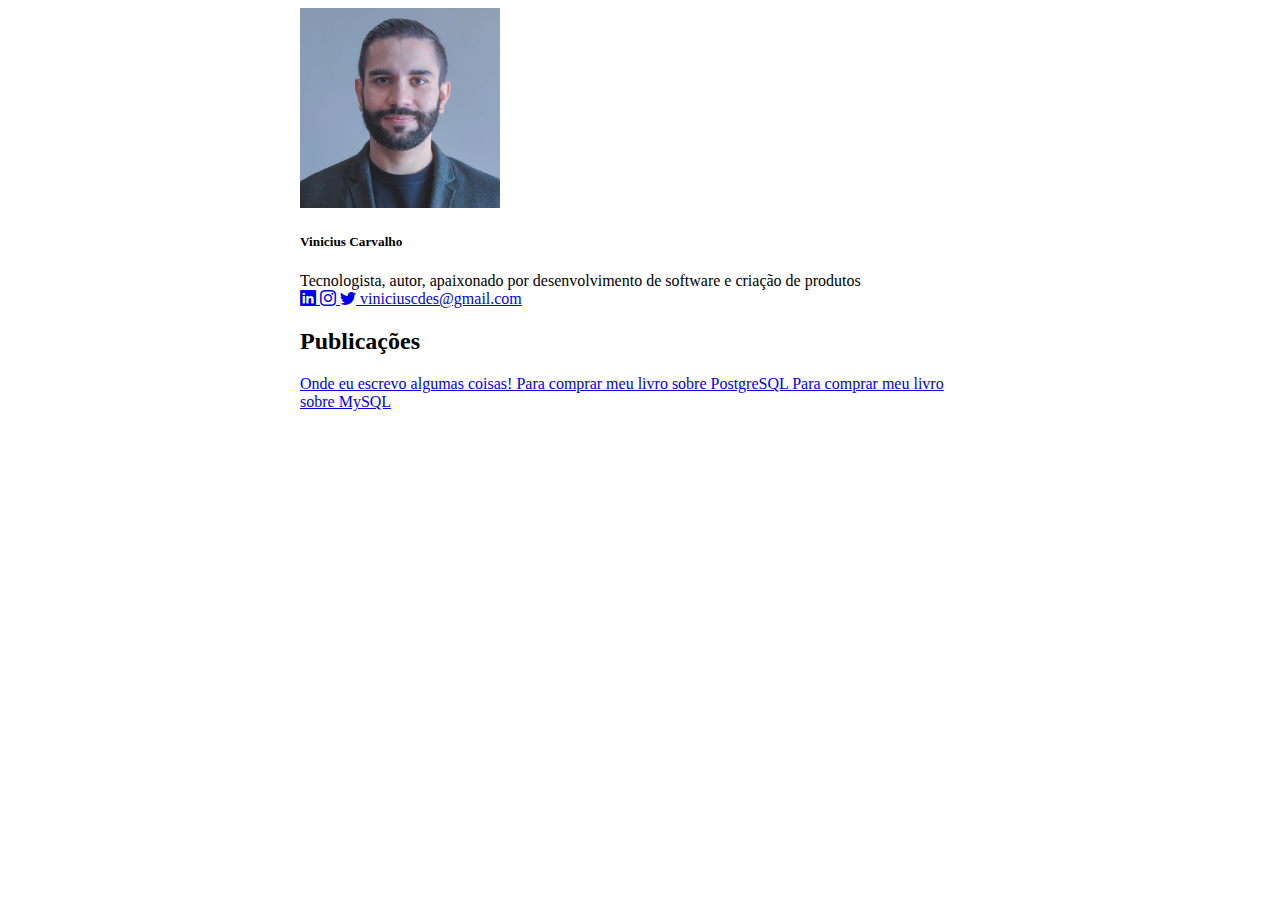
==== commit 21b9feac: "alterações" ====
--- a/index.html
+++ b/index.html
@@ -7,60 +7,73 @@
 
     <!-- Bootstrap CSS -->
     <link href="https://cdn.jsdelivr.net/npm/bootstrap@5.1.3/dist/css/bootstrap.min.css" rel="stylesheet" integrity="sha384-1BmE4kWBq78iYhFldvKuhfTAU6auU8tT94WrHftjDbrCEXSU1oBoqyl2QvZ6jIW3" crossorigin="anonymous">
+    <link rel="stylesheet" href="https://cdn.jsdelivr.net/npm/bootstrap-icons@1.8.1/font/bootstrap-icons.css">
     <link rel="stylesheet" href="css/index.css">
     
     <title>Hello, world!</title>
   </head>
   <body>
     <div class="container">
-		<div class="row">
-			<div class="card text-center">
-				<img src="img/unnamed.jpg" class="card-img-top img-thumbnail" style="max-width:200px;" alt="...">
-				<div class="card-body">
-				  <h5 class="card-title">Vinicius Carvalho</h5>
-          <p class="card-text">@viniciuscdes</p>
-				  <figcaption class="blockquote-footer">
-            Tecnologista, autor, apaixonado por desenvolvimento de software e criação de produtos 
-          </figcaption>
-				</div>
-			  </div>
-		</div>
+      <div class="row">
+        <div class="card text-center">
+          <img src="img/unnamed.jpg" class="card-img-top img-thumbnail" style="max-width:200px;" alt="...">
+          <div class="card-body">
+            <h5 class="card-title">Vinicius Carvalho</h5>
+            <p class="card-text"></p>
+            <figcaption class="blockquote-footer">
+              Tecnologista, autor, apaixonado por desenvolvimento de software e criação de produtos 
+            </figcaption>
 
-    <div class="row" style=" padding-top: 10px;"><h5>Publicações:</h5></div>
-		<div class="row">
-			<a href="https://pingback.com/viniciuscdes" class="btn btn-primary btn-viniciuscdes btn-lg" tabindex="-1" role="button" > Onde eu escrevo algumas coisas!!</a>
-		</div>
+            <div class="btn-group">
+              <a href="https://www.linkedin.com/in/viniciuscdes/" class="btn btn-outline-secondary">
+                <i class="bi bi-linkedin"></i>
+              </a>
+              
+              <a href="https://www.instagram.com/viniciuscdes/" class="btn btn-outline-secondary">
+                <i class="bi bi-instagram"></i>
+              </a>
+                
+              <a href="https://www.twitter.com/viniciuscdes" class="btn btn-outline-secondary">
+                <i class="bi bi-twitter"></i>
+              </a>
+              <a href="https://www.twitter.com/viniciuscdes" class="btn btn-outline-secondary">
+                viniciuscdes@gmail.com
+              </a>
+
+            </div>
+          </div>
+        </div>
+      </div>
+        
+    <div class="row"> 
+      <h2>Publicações</h2>
+          <div class="btn-group-vertical">
+            <a href="https://pingback.com/viniciuscdes" class="btn btn-outline-secondary">
+              Onde eu escrevo algumas coisas!
+            </a>
+            <a href="https://www.casadocodigo.com.br/products/livro-postgresql" class="btn btn-outline-secondary">
+              Para comprar meu livro sobre PostgreSQL
+            </a>
+            <a href="https://www.casadocodigo.com.br/products/livro-banco-mysql" class="btn btn-outline-secondary">
+              Para comprar meu livro sobre MySQL
+            </a>
+          </div>     
+    </div>
+<!--
     <div class="row">
-			<a href="https://www.casadocodigo.com.br/products/livro-postgresql" class="btn btn-primary btn-viniciuscdes btn-lg" tabindex="-1" role="button" > Meu livro sobre PostgreSQL</a>
-		</div>
-    <div class="row">
-			<a href="https://www.casadocodigo.com.br/products/livro-banco-mysql" class="btn btn-primary btn-viniciuscdes btn-lg" tabindex="-1" role="button" > Meu livro sobre MySQL </a>
-		</div>
-    <div class="row"><h5>Redes... me segue lá!! :</h5></div>
-		<div class="row">
-			<a href="https://www.linkedin.com/in/viniciuscdes/" class="btn btn-primary btn-lg" tabindex="-1" role="button" >Linkedin</a>
-		</div>
-		<div class="row">
-			<a href="https://www.instagram.com/viniciuscdes/" class="btn btn-primary btn-lg" tabindex="-1" role="button" >Instagram</a>
-		</div>    
-    <div class="row">
-			<a href="https://twitter.com/viniciuscdes" class="btn btn-primary btn-lg" tabindex="-1" role="button" >Twitter</a>
-		</div>    
-    <div class="row"><h5>Contato:</h5></div>
-		<div class="row">
-			<a href="" class="btn btn-primary btn-lg" tabindex="-1" role="button" >viniciuscdes@gmail.com</a>
-		</div>
-	</div>
+      <h2>Contato</h2>  
+        <div class="btn-group-vertical">
+          <a href="" class="btn btn-outline-secondary">
+            viniciuscdes@gmail.com
+          </a>
+        </div> 
+    </div>-->
 
-    <!-- Optional JavaScript; choose one of the two! -->
+  </div>
 
+ 
     <!-- Option 1: Bootstrap Bundle with Popper -->
     <script src="https://cdn.jsdelivr.net/npm/bootstrap@5.1.3/dist/js/bootstrap.bundle.min.js" integrity="sha384-ka7Sk0Gln4gmtz2MlQnikT1wXgYsOg+OMhuP+IlRH9sENBO0LRn5q+8nbTov4+1p" crossorigin="anonymous"></script>
-
-    <!-- Option 2: Separate Popper and Bootstrap JS -->
-    <!--
-    <script src="https://cdn.jsdelivr.net/npm/@popperjs/core@2.10.2/dist/umd/popper.min.js" integrity="sha384-7+zCNj/IqJ95wo16oMtfsKbZ9ccEh31eOz1HGyDuCQ6wgnyJNSYdrPa03rtR1zdB" crossorigin="anonymous"></script>
-    <script src="https://cdn.jsdelivr.net/npm/bootstrap@5.1.3/dist/js/bootstrap.min.js" integrity="sha384-QJHtvGhmr9XOIpI6YVutG+2QOK9T+ZnN4kzFN1RtK3zEFEIsxhlmWl5/YESvpZ13" crossorigin="anonymous"></script>
-    -->
+ 
   </body>
 </html>--- a/css/index.css
+++ b/css/index.css
@@ -24,4 +24,13 @@
 
 .card{
     display: block;
+    border: none;
+}
+
+.h1{
+    margin: 16px;
+}
+
+.primaryColor{
+    color: #212529;
 }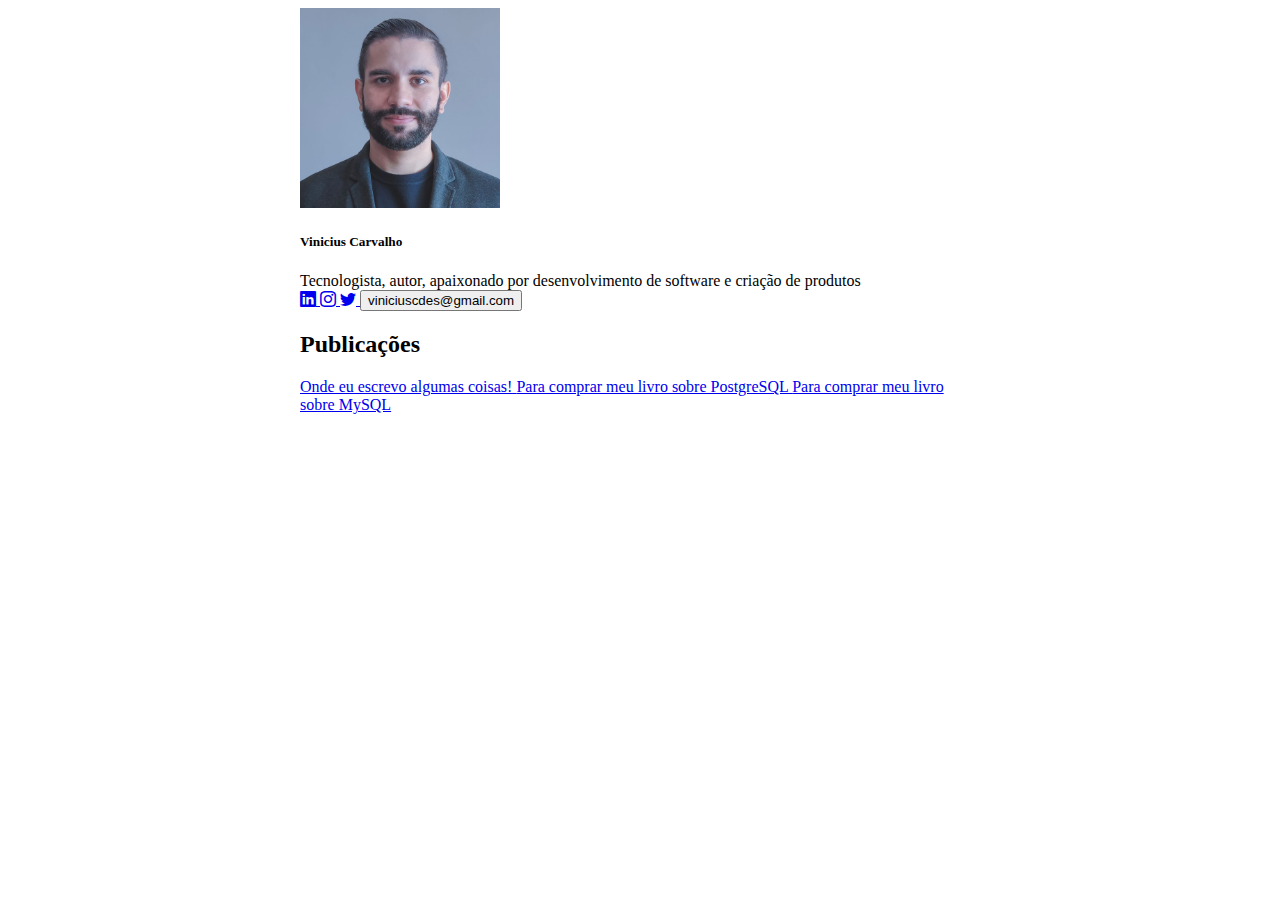
==== commit 701a4ff3: "email" ====
--- a/index.html
+++ b/index.html
@@ -11,6 +11,9 @@
     <link rel="stylesheet" href="css/index.css">
     
     <title>Hello, world!</title>
+  
+
+
   </head>
   <body>
     <div class="container">
@@ -36,9 +39,9 @@
               <a href="https://www.twitter.com/viniciuscdes" class="btn btn-outline-secondary">
                 <i class="bi bi-twitter"></i>
               </a>
-              <a href="https://www.twitter.com/viniciuscdes" class="btn btn-outline-secondary">
+              <button type="button" onclick="copyEmail()" class="btn btn-outline-secondary">
                 viniciuscdes@gmail.com
-              </a>
+              </button>
 
             </div>
           </div>
@@ -74,6 +77,12 @@
  
     <!-- Option 1: Bootstrap Bundle with Popper -->
     <script src="https://cdn.jsdelivr.net/npm/bootstrap@5.1.3/dist/js/bootstrap.bundle.min.js" integrity="sha384-ka7Sk0Gln4gmtz2MlQnikT1wXgYsOg+OMhuP+IlRH9sENBO0LRn5q+8nbTov4+1p" crossorigin="anonymous"></script>
- 
+    <script>
+      function copyEmail() {
+          let textoCopiado = "viniciuscdes@gmail.com";           
+          document.execCommand("copy");
+        //  alert("O texto é: " + textoCopiado);
+      }
+    </script> 
   </body>
 </html>